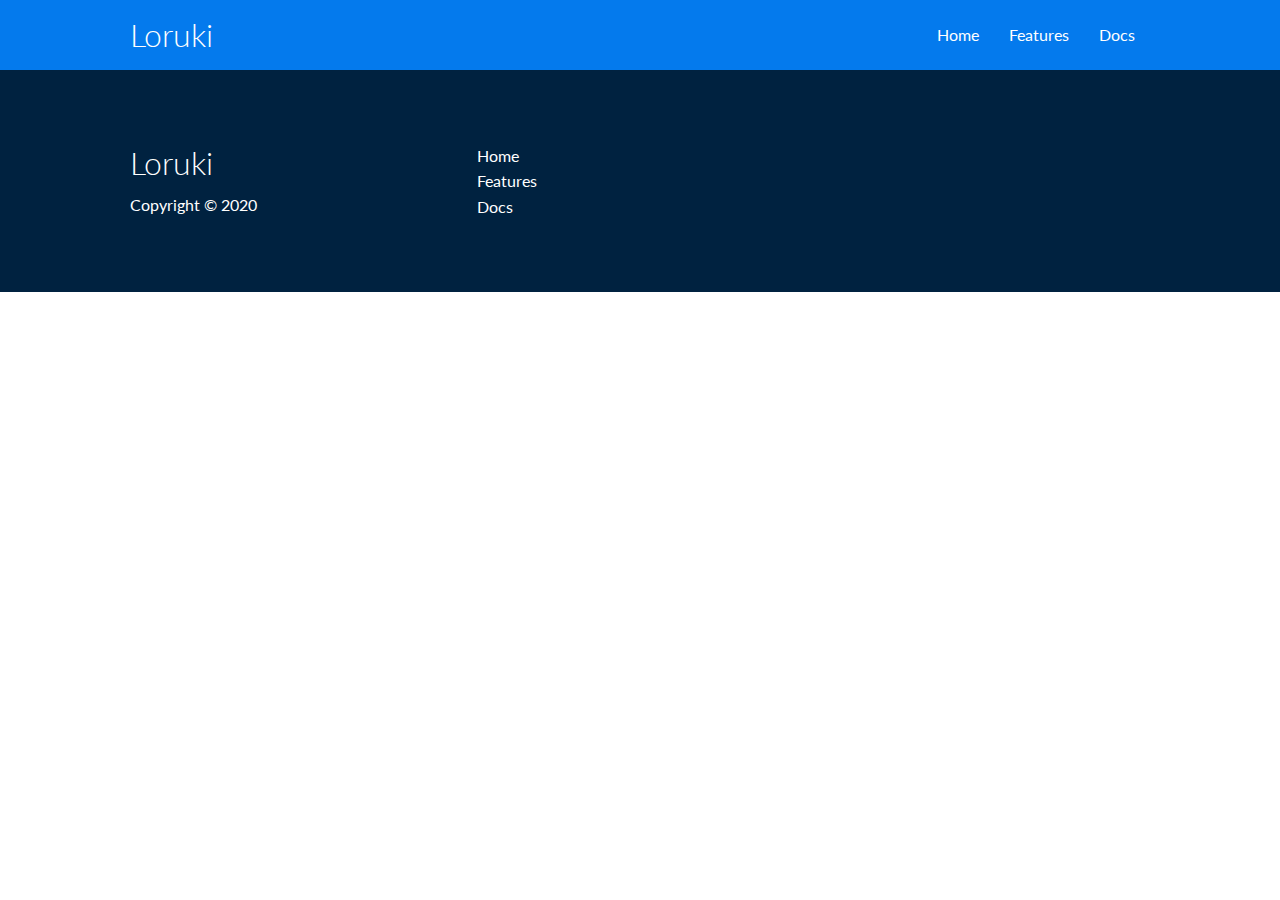
==== features.html @ 50562b21 "Create features.html" ====
<!DOCTYPE html>
<html lang="en">
	<head>
		<meta charset="UTF-8">
		<meta name="viewport" content="width=device-width, initial-scale=1.0">
		<link rel="stylesheet" href="https://cdnjs.cloudflare.com/ajax/libs/font-awesome/5.15.1/css/all.min.css" integrity="sha512-+4zCK9k+qNFUR5X+cKL9EIR+ZOhtIloNl9GIKS57V1MyNsYpYcUrUeQc9vNfzsWfV28IaLL3i96P9sdNyeRssA==" crossorigin="anonymous" />
		<link rel="stylesheet" href="utilities.css">
		<link rel="stylesheet" href="style.css">
		<title>Fake Cloud Hosting</title>
	</head>
	<body>
		<div class="navbar">
			<div class="container flex">
				<h1 class="logo">Loruki</h1>
				<nav>
					<ul>
						<li><a href="index.html">Home</a></li>
						<li><a href="features.html">Features</a></li>
						<li><a href="docs.html">Docs</a></li>
					</ul>
				</nav>
			</div>
		</div>
		
		<!-- footer -->
		<footer class="footer bg-dark py-5">
			<div class="container grid grid-3">
				<div>
					<h1>Loruki</h1>
					<p>Copyright &copy; 2020</p>
				</div>
				<nav>
					<ul>
						<li><a href="index.html">Home</a></li>
						<li><a href="features.html">Features</a></li>
						<li><a href="docs.html">Docs</a></li>
					</ul>
				</nav>
				<div class="social">
					<a href="#"><i class="fab fa-github fa-2x"></i></a>
					<a href="#"><i class="fab fa-facebook fa-2x"></i></a>
					<a href="#"><i class="fab fa-instagram fa-2x"></i></a>
					<a href="#"><i class="fab fa-twitter fa-2x"></i></a>
				</div>
			</div>
		</footer>
	</body>
</html>
---- utilities.css ----
.container {
	max-width: 1100px;
	margin: 0 auto;
	overflow: auto;
	padding: 0 40px;
}

.card {
	background-color: #fff;
	color: #333;
	border-radius: 10px;
	box-shadow: 0 3px 10px rgba(0,0,0, 0.2);
	padding: 20px;
	margin: 10px;
}

.btn {
	display: inline-block;
	padding: 10px 30px;
	cursor: pointer;
	background: var(--primary-color);
	color: #fff;
	border: none;
	border-radius: 5px;
}

.btn-outline {
	background-color: transparent;
	border: 1px #fff solid;
}

.btn:hover {
	transform: scale(0.98);
}

/* backgrounds */
.bg-primary,
.btn-primary {
	background-color: var(--primary-color);
	color: #fff;
}

.bg-secondary,
.btn-secondary {
	background-color: var(--secondary-color):
	color: #fff;
}

.bg-dark,
.btn-dark {
	background-color: var(--dark-color);
	color: #fff;
}

.bg-light,
.btn-light {
	background-color: var(--light-color);
}

.bg-primary a,
.btn-primary a,
.bg-secondary a,
.btn-secondary a,
.bg-dark a,
.btn-dark a{
	color: #fff;
}

/* text sizes */
.lead {
	font-size: 20px;
}

.sm {
	font-size: 1rem;
}

.md {
	font-size: 2rem;
}

.lg {
	font-size: 3rem;
}

.xl {
	font-size: 4rem;
}

.text-center {
	text-align: center;
}

.flex {
	display: flex;
	justify-content: center;
	align-items: center;
	height: 100%;
}

.grid {
	display: grid;
	grid-template-columns: repeat(2, 1fr);
	gap: 20px;
	justify-content: center;
	align-items: center;
	height: 100%;
}

.grid-3 {
	grid-template-columns: repeat(3, 1fr);
}

/* Spacing */
/* Margin */
.m-1 {
	margin: 1rem;
}

.m-2 {
	margin: 1.5rem;
}

.m-3 {
	margin: 2rem;
}

.m-4 {
	margin: 3rem;
}

.m-5 {
	margin: 4rem;
}

.my-1 {
	margin: 1rem 0;
}

.my-2 {
	margin: 1.5rem 0;
}

.my-3 {
	margin: 2rem 0;
}

.my-4 {
	margin: 3rem 0;
}

.my-5 {
	margin: 4rem 0;
}

/* Padding */

.p-1 {
	padding: 1rem;
}

.p-2 {
	padding: 1.5rem;
}

.p-3 {
	padding: 2rem;
}

.p-4 {
	padding: 3rem;
}

.p-5 {
	padding: 4rem;
}

.py-1 {
	padding: 1rem 0;
}

.py-2 {
	padding: 1.5rem 0;
}

.py-3 {
	padding: 2rem 0;
}

.py-4 {
	padding: 3rem 0;
}

.py-5 {
	padding: 4rem 0;
}
---- style.css ----
@import url('https://fonts.googleapis.com/css2?family=Lato:wght@300&display=swap');

:root {
	--primary-color: #047aed;
	--secondary-color: #1c3fa8;
	--dark-color: #002240;
	--light-color: #f4f4f4;
}

* {
	box-sizing: border-box;
	margin: 0;
	padding: 0;
}

body {
	font-family: 'Lato', sans-serif;
	color: #333;
	line-height: 1.6;
}

ul {
	list-style-type: none;
}

a {
	text-decoration: none;
	color: #333;
}

h1,
h2 {
	font-weight: 300;
	line-height: 1.2;
	margin: 10px 0;
}

p {
	margin: 10px 0;
}

img {
	width: 100%;
}

.navbar {
	background-color: var(--primary-color);
	color: #fff;
	height: 70px;
}

.navbar ul {
	display: flex;
}

.navbar a {
	color: #fff;
	padding: 10px;
	margin: 0 5px;
}

.navbar a:hover {
	border-bottom: 2px #fff solid;
}

.navbar .flex {
	justify-content: space-between;
}

/* Showcase */
.showcase {
	height: 400px;
	background: var(--primary-color);
	color: #fff;
	position: relative;
}

.showcase h1 {
	font-size: 40px;
}

.showcase p {
	margin: 20px 0;
}

.showcase .grid {
	overflow: visible;
	grid-template-columns: 55% 45%;
	gap: 30px;
}

.showcase-form {
	position: relative;
	top: 60px;
	height: 350px;
	width: 400px;
	padding: 40px;
	z-index: 100;
}

.showcase-form .form-control {
	margin: 30px 0;
}

.showcase-form input[type='text'], 
.showcase-form input[type='email'] {
	border: 0;
	border-bottom: 1px solid #b4becb;
	width: 100%;
	padding: 3px;
	font-size: 16px;
}

.showcase-form input:focus {
	outline: none;
}

.showcase::before,
.showcase::after {
	content: '';
	position: absolute;
	height: 100px;
	bottom: -70px;
	right: 0;
	left: 0;
	background: #fff;
	transform: skewY(-3deg);
	-webkit-transform: skewY(-3deg);
	-moz-transform: skewY(-3deg);
	-ms-transform: skewY(-3deg);
}

/* Stats */
.stats {
	padding-top: 100px;
}

.stats-heading {
	max-width: 500px;
	margin: auto;
}

.stats .grid h3 {
	font-size: 35px;
}

.stats .grid p {
	font-size: 20px;
	font-weight: bold;
}

/* cli */
.cli .grid {
	grid-template-columns: repeat(3, 1fr);
	grid-template-rows: repeat(2, 1fr);
}

.cli .grid > *:first-child {
	grid-column: 1 / span 2;
	grid-row: 1 / span 2;
}

/* cloud */
.cloud .grid {
	grid-template-columns: 4fr 3fr;
}

/* languages */
.languages .flex {
	flex-wrap: wrap;
}

.languages .card {
	text-align: center;
	margin: 18px 10px 40px;
	transition: transform 0.2s ease-in;
}

.languages .card h4 {
	font-size: 20px;
	margin-bottom: 10px;
}

.languages .card:hover {
	transform: translateY(-15px);
	
}

/* footer */
.footer .social a {
	margin: 0 10px;
}

/* tablets and under */
@media (max-width: 768px) {
	.grid,
	.showcase .grid,
	.stats .grid,
	.cli .grid,
	.cloud .grid {
		grid-template-columns: 1fr;
		grid-template-rows: 1fr;
	}
	
	.showcase {
		height: auto;
	}
	
	.showcase-text {
		text-align: center;
		margin-top: 40px;
	}
	
	.showcase-form {
		justify-self: center;
		margin: auto;
	}
	
	.cli .grid > *:first-child {
		grid-column: 1;
		grid-row: 1;
	}
}


/* mobile */
@media (max-width: 500px) {
	.navbar {
		height: 110px;
	}
	
	.navbar .flex {
		flex-direction: column;
	}
	
	.navbar ul {
		padding: 10px;
		background-color: rgba(0, 0, 0, 0.1);
	}
}
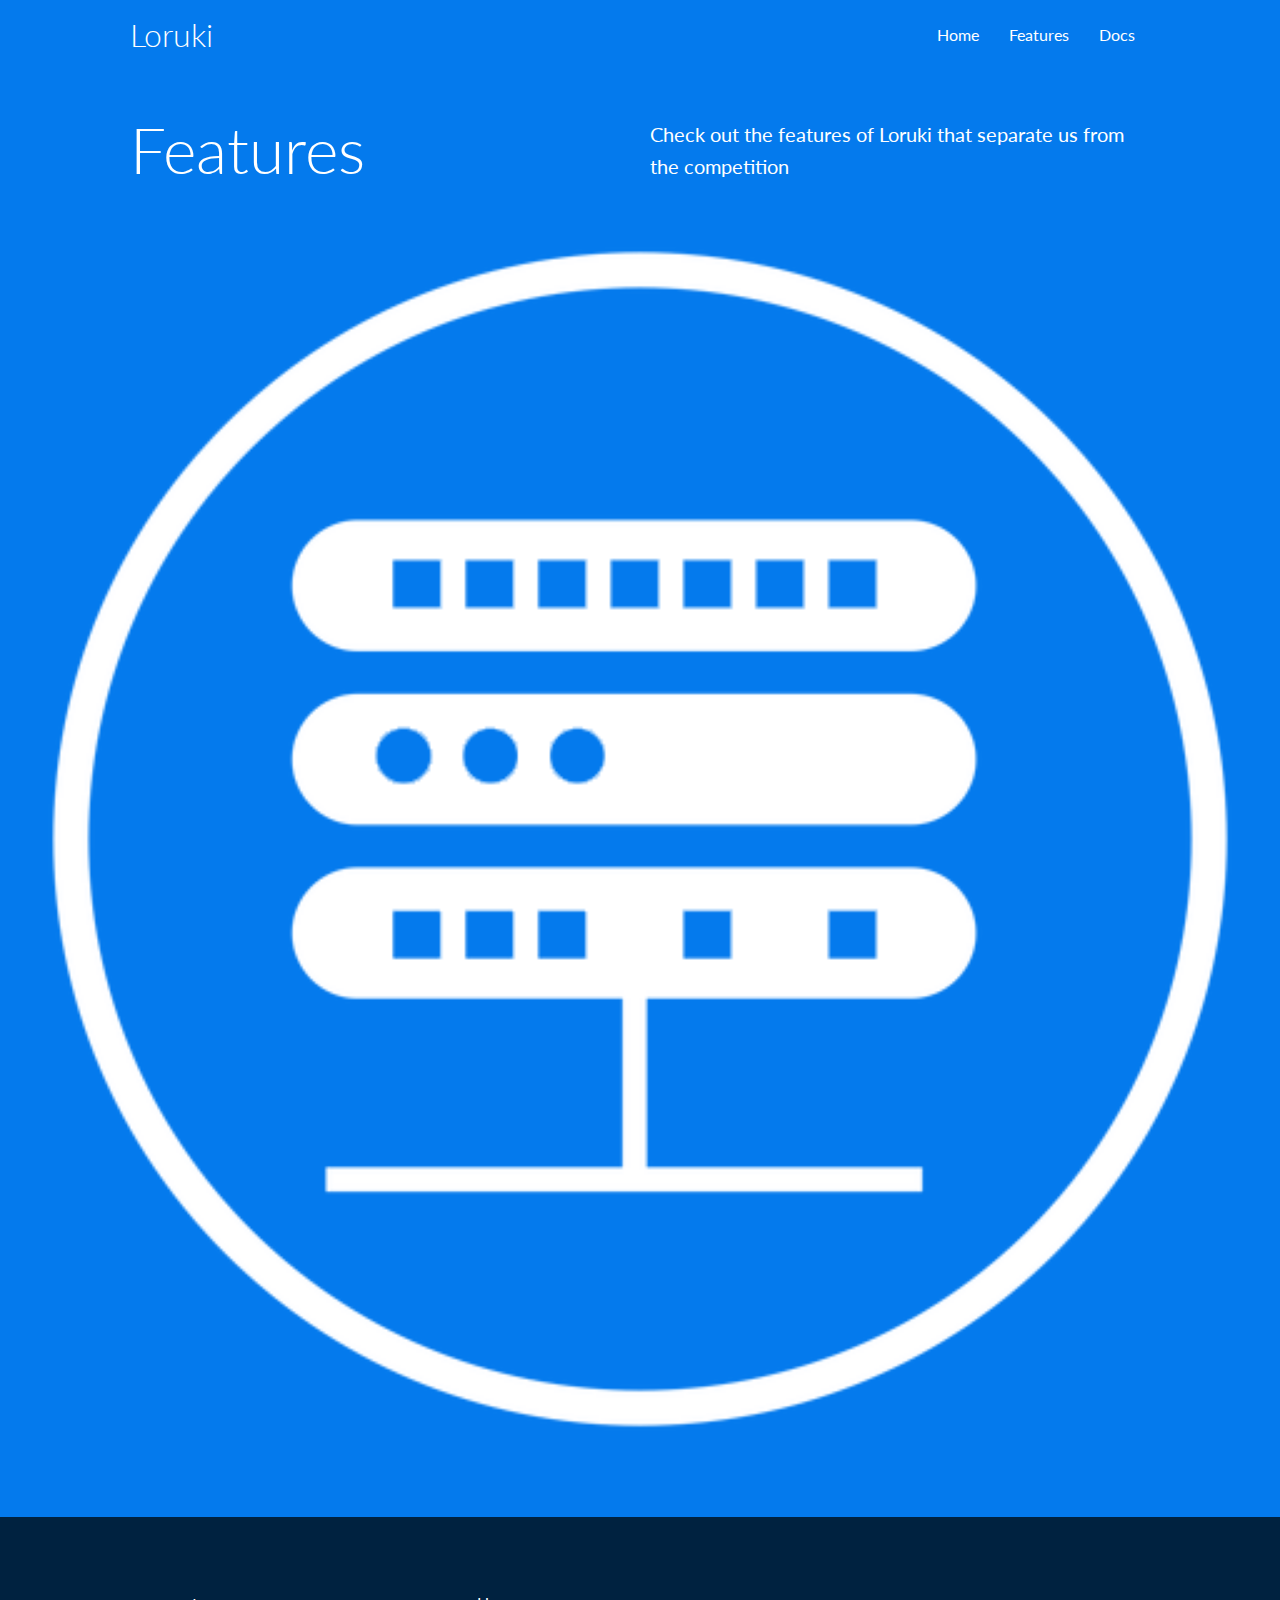
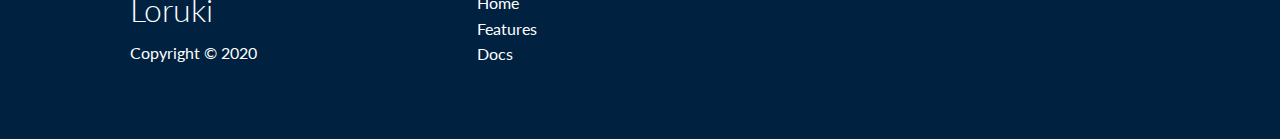
==== commit aaecf37c: "Update features.html" ====
--- a/features.html
+++ b/features.html
@@ -22,6 +22,16 @@
 			</div>
 		</div>
 		
+		<!-- head -->
+		<section class="features-head bg-primary py-3">
+			<div class="container grid">
+				<h1 class="xl">Features</h1>
+				<p class="lead">
+					Check out the features of Loruki that separate us from the competition
+				</p>
+			</div>
+			<img src="img/server.png" alt="">
+		</section>
 		<!-- footer -->
 		<footer class="footer bg-dark py-5">
 			<div class="container grid grid-3">
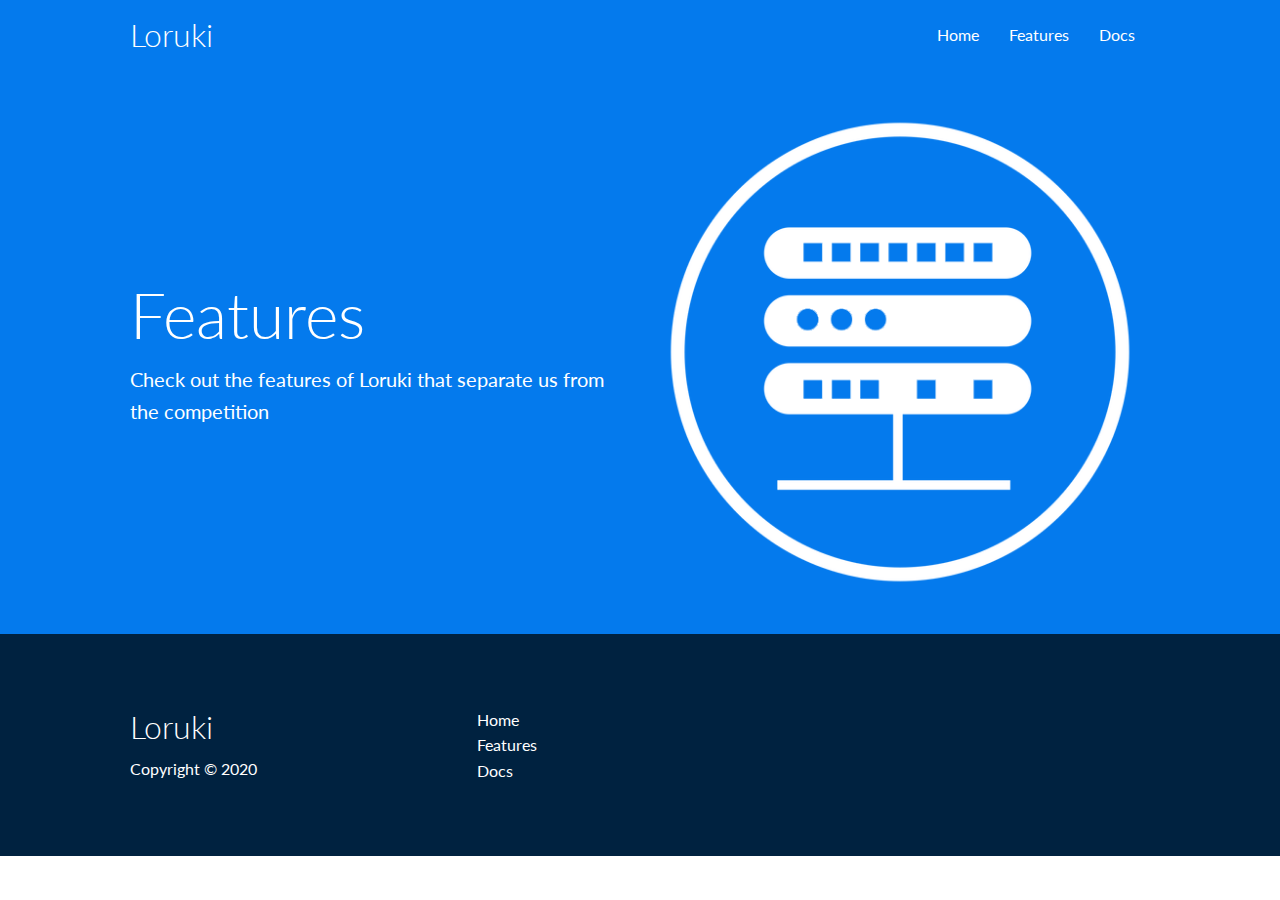
==== commit 13583eee: "Update features.html" ====
--- a/features.html
+++ b/features.html
@@ -25,12 +25,14 @@
 		<!-- head -->
 		<section class="features-head bg-primary py-3">
 			<div class="container grid">
-				<h1 class="xl">Features</h1>
-				<p class="lead">
-					Check out the features of Loruki that separate us from the competition
-				</p>
+				<div>
+					<h1 class="xl">Features</h1>
+					<p class="lead">
+						Check out the features of Loruki that separate us from the competition
+					</p>
+				</div>
+				<img src="img/server.png" alt="">
 			</div>
-			<img src="img/server.png" alt="">
 		</section>
 		<!-- footer -->
 		<footer class="footer bg-dark py-5">
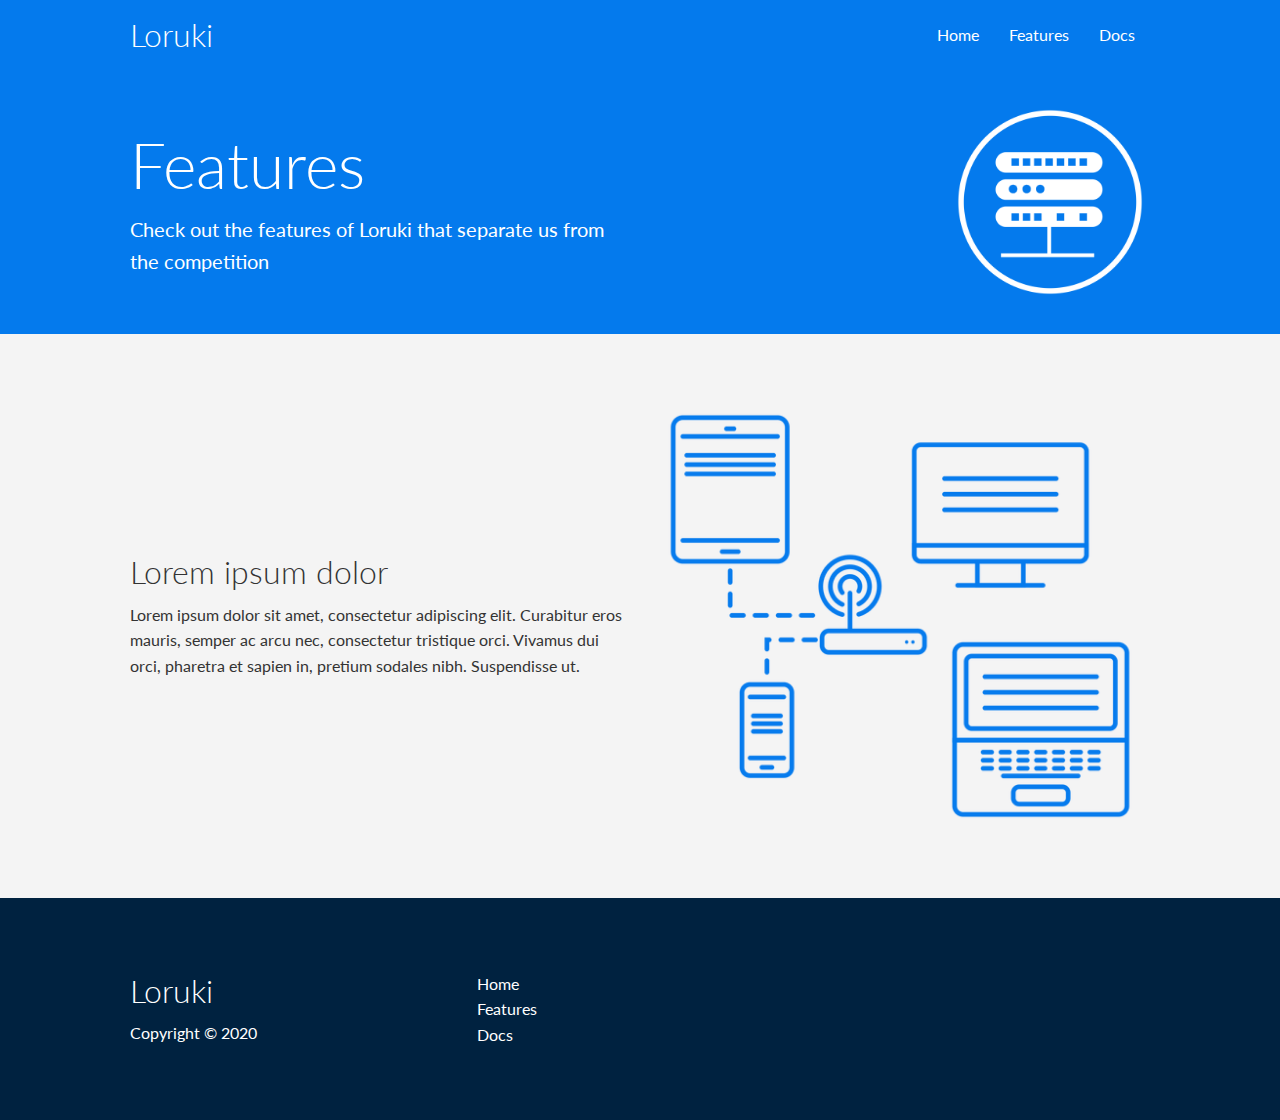
==== commit b3226eef: "Update features.html" ====
--- a/features.html
+++ b/features.html
@@ -34,6 +34,19 @@
 				<img src="img/server.png" alt="">
 			</div>
 		</section>
+		
+		<!-- sub head -->
+		<section class="features-sub-head bg-light py-3">
+			<div class="container grid">
+				<div>
+					<h1 class="md">Lorem ipsum dolor</h1>
+					<p>
+						Lorem ipsum dolor sit amet, consectetur adipiscing elit. Curabitur eros mauris, semper ac arcu nec, consectetur tristique orci. Vivamus dui orci, pharetra et sapien in, pretium sodales nibh. Suspendisse ut. 
+					</p>
+				</div>
+				<img src="img/server2.png" alt="">
+			</div>
+		</section>
 		<!-- footer -->
 		<footer class="footer bg-dark py-5">
 			<div class="container grid grid-3">
--- a/style.css
+++ b/style.css
@@ -186,6 +186,12 @@
 	
 }
 
+/* features */
+.features-head img {
+	width: 200px;
+	justify-self: flex-end;
+}
+ 
 /* footer */
 .footer .social a {
 	margin: 0 10px;
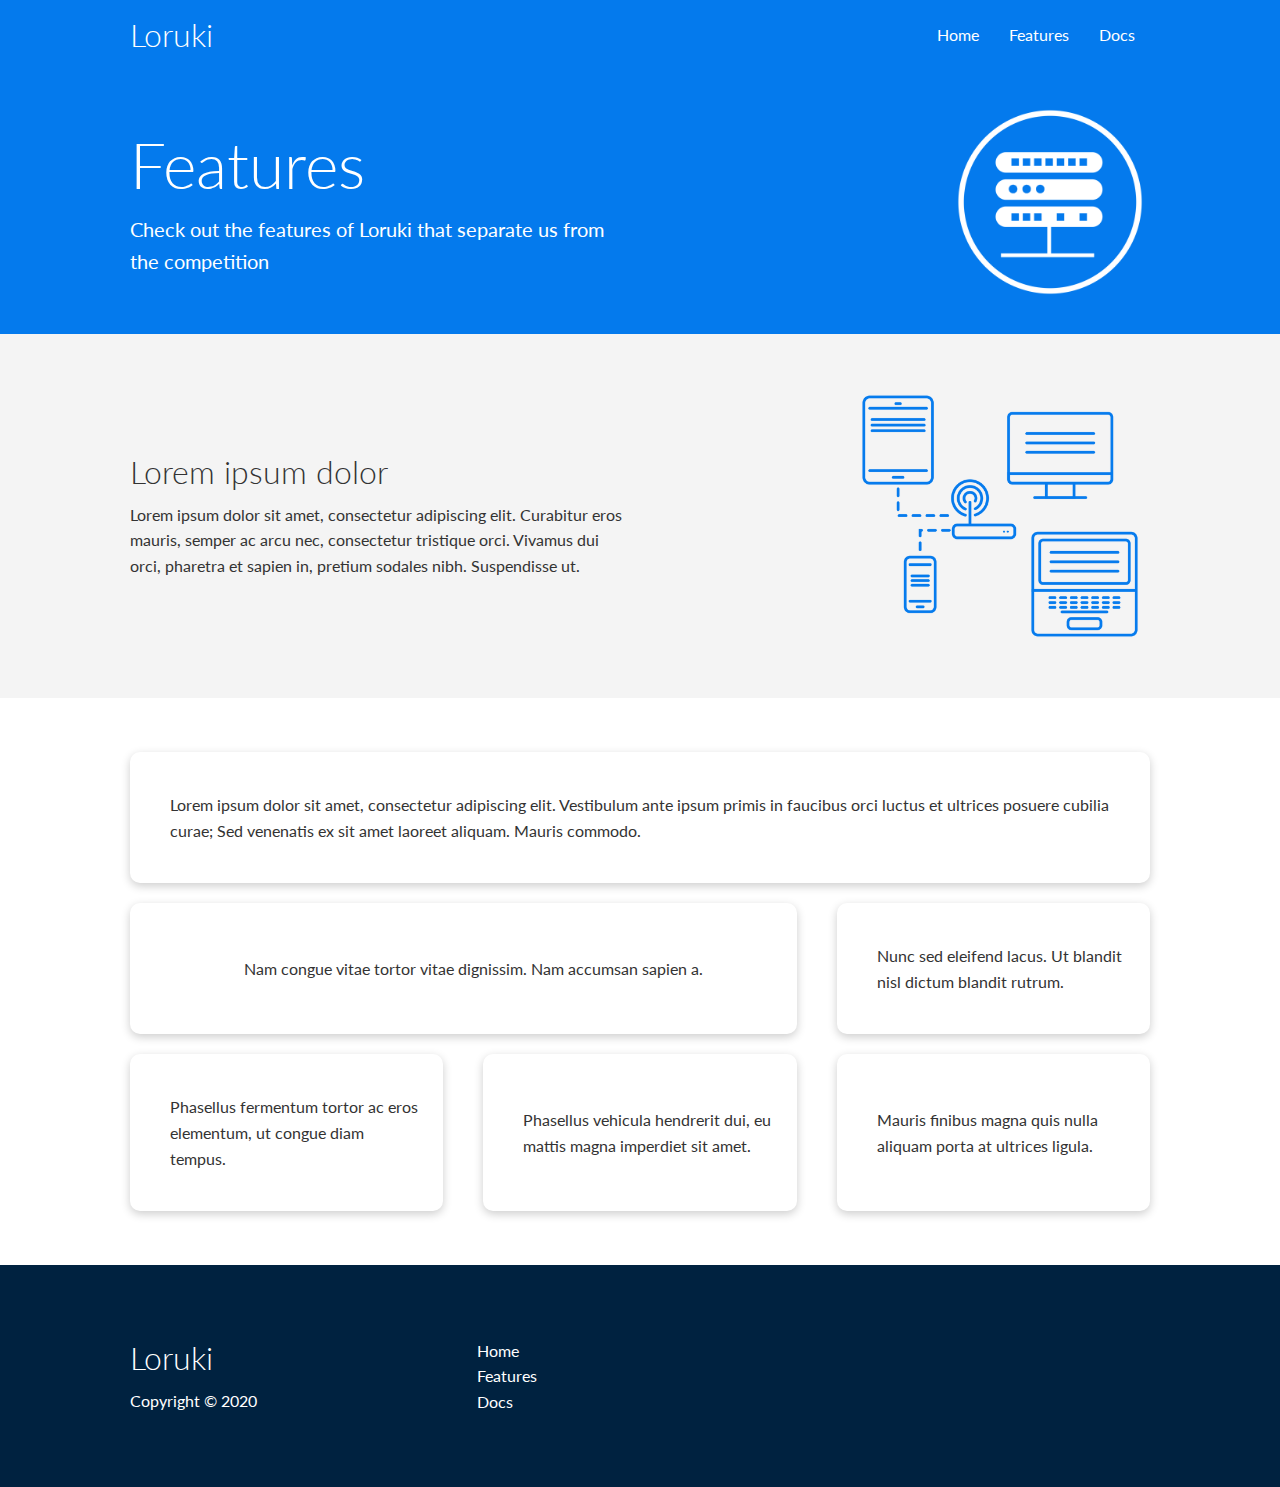
==== commit c00f33a8: "Update features.html" ====
--- a/features.html
+++ b/features.html
@@ -6,7 +6,7 @@
 		<link rel="stylesheet" href="https://cdnjs.cloudflare.com/ajax/libs/font-awesome/5.15.1/css/all.min.css" integrity="sha512-+4zCK9k+qNFUR5X+cKL9EIR+ZOhtIloNl9GIKS57V1MyNsYpYcUrUeQc9vNfzsWfV28IaLL3i96P9sdNyeRssA==" crossorigin="anonymous" />
 		<link rel="stylesheet" href="utilities.css">
 		<link rel="stylesheet" href="style.css">
-		<title>Fake Cloud Hosting</title>
+		<title>Cloud Hosting</title>
 	</head>
 	<body>
 		<div class="navbar">
@@ -47,6 +47,48 @@
 				<img src="img/server2.png" alt="">
 			</div>
 		</section>
+		
+		<section class="features-main my-2">
+			<div class="container grid grid-3">
+				<div class="card flex">
+					<i class="fas fa-server fa-3x"></i>
+					<p>
+						Lorem ipsum dolor sit amet, consectetur adipiscing elit. Vestibulum ante ipsum primis in faucibus orci luctus et ultrices posuere cubilia curae; Sed venenatis ex sit amet laoreet aliquam. Mauris commodo. 
+					</p>
+				</div>
+				<div class="card flex">
+					<i class="fas fa-network-wired fa-3x"></i>
+					<p>
+						Nam congue vitae tortor vitae dignissim. Nam accumsan sapien a. 
+					</p>
+				</div>
+				<div class="card flex">
+					<i class="fas fa-laptop-code fa-3x"></i>
+					<p>
+						Nunc sed eleifend lacus. Ut blandit nisl dictum blandit rutrum. 
+					</p>
+				</div>
+				<div class="card flex">
+					<i class="fas fa-database fa-3x"></i>
+					<p>
+						Phasellus fermentum tortor ac eros elementum, ut congue diam tempus. 
+					</p>
+				</div>
+				<div class="card flex">
+					<i class="fas fa-power-off fa-3x"></i>
+					<p>
+						Phasellus vehicula hendrerit dui, eu mattis magna imperdiet sit amet. 
+					</p>
+				</div>
+				<div class="card flex">
+					<i class="fas fa-upload fa-3x"></i>
+					<p>
+						Mauris finibus magna quis nulla aliquam porta at ultrices ligula. 
+					</p>
+				</div>
+			</div>
+		</section>
+		
 		<!-- footer -->
 		<footer class="footer bg-dark py-5">
 			<div class="container grid grid-3">
--- a/style.css
+++ b/style.css
@@ -191,6 +191,27 @@
 	width: 200px;
 	justify-self: flex-end;
 }
+
+.features-sub-head img {
+	width: 300px;
+	justify-self: flex-end;
+}
+ 
+.features-main .card > i {
+	margin-right: 20px;
+}
+
+.features-main .grid {
+	padding: 30px;
+}
+
+.features-main .grid > *:first-child {
+	grid-column: 1 / span 3;
+}
+
+.features-main .grid > *:nth-child(2) {
+	grid-column: 1 / span 2;
+}
  
 /* footer */
 .footer .social a {
